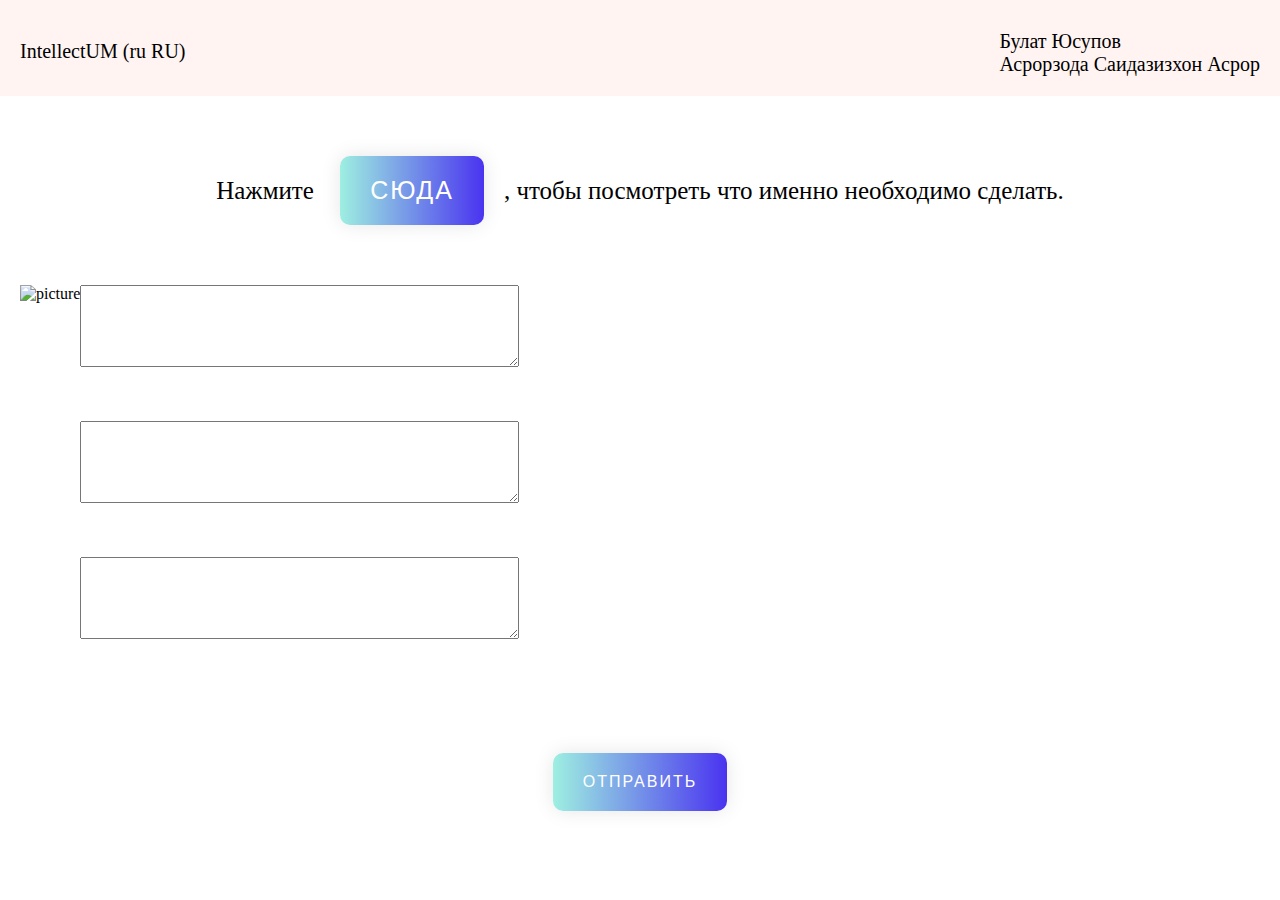
==== index2.html @ fb9da7a9 "Add files via upload" ====
<!DOCTYPE html>
<html lang="en">
<head>
    <meta charset="UTF-8">
    <meta name="viewport" content="width=device-width, initial-scale=1.0">
    <link rel="stylesheet" href="styles.css">
    <title>Document</title>
</head>
<body>
    <div class="main2">
        <div class="main22">
            <ul class="inf1">
                <il class="inf11">IntellectUM (ru RU)</il>
                <il class="inf12">Булат Юсупов<br>Асрорзода Саидазизхон Асрор   </il>
            </ul>
        </div>
    </div>
    <div class="main3">
        <div class="osn31">
            <div class="text31">
                <p>Нажмите <a href="index4.html" class="here">сюда</a>, чтобы посмотреть что именно необходимо сделать.
            </div>
        </div>
        <div class="kart1">
            <img src="img/ipoteka-na-stroitelstvo-pod-zalog-uchastka.jpg" alt="picture" class="picture1">
            <div class="vvod">
                <form class="text1">
                    <textarea class="text" rows="4" cols="50" ></textarea>
                </form>
                <form class="text2">
                    <textarea class="text" rows="4" cols="50"  ></textarea>
                </form>
                <form class="text3">
                    <textarea class="text" rows="4" cols="50" ></textarea>
                </form>
            </div>
        </div>
    </div>
    <div class="main4">
        <a href="index3.html" class="osn2">Отправить</a>
    </div>
</body>
</html>
---- styles.css ----
*{
    margin: 0px;
    padding: 0px;
}
.body{
    width: 100%;
}
.main11{
    padding-top: 25px;
    display: flex;
    justify-content: center;
}
.main12{
    padding-top: 25px;
    display: flex;
    justify-content: center;
}
.near1{
    font-size:36px;
}
.osn1{
    text-decoration: none;
    display: inline-block;
    color: white;
    padding: 20px 30px;
    margin: 10px 20px;
    border-radius: 10px;
    font-family: 'Montserrat', sans-serif;
    text-transform: uppercase;
    letter-spacing: 2px;
    background-image: linear-gradient(to right, #9EEFE1 0%, #4830F0 51%, #9EEFE1 100%);
    background-size: 200% auto;
    box-shadow: 0 0 20px rgba(0, 0, 0, .1);
    transition: .5s;
}
.osn1:hover {
    background-position: right center;
}
.main2{
    width: 100%;
    background-color: #fff4f2;
}

.inf1{
    text-decoration: none;
    display:flex;
    justify-content: space-between;
    padding: 20px 20px;

}
.inf11{
    font-size:20px;
    padding-top: 20px;

}
.inf12{
    font-size: 20px;
    padding-top: 10px;
}
.picture1{
    padding-left: 20px;
}
.osn31{
    padding-top: 50px;

}
.kart1{
    padding-top: 50px;
    display:flex;
    justify-content: start;
}
.text31{
    display: flex;
    justify-content: center;
    font-size: 25px;
}
.text32{
    margin-top: 20px;
    font-size: 25px;
}
.here{
    text-decoration: none;
    display: inline-block;
    color: white;
    padding: 20px 30px;
    margin: 10px 20px;
    border-radius: 10px;
    font-family: 'Montserrat', sans-serif;
    text-transform: uppercase;
    letter-spacing: 2px;
    background-image: linear-gradient(to right, #9EEFE1 0%, #4830F0 51%, #9EEFE1 100%);
    background-size: 200% auto;
    box-shadow: 0 0 20px rgba(0, 0, 0, .1);
    transition: .5s;
}
.here2{
    text-decoration: none;
    display: inline-block;
    color: white;
    padding: 20px 30px;
    margin: 10px 20px;
    border-radius: 10px;
    font-family: 'Montserrat', sans-serif;
    text-transform: uppercase;
    letter-spacing: 2px;
    background-image: linear-gradient(to right, #9EEFE1 0%, #4830F0 51%, #9EEFE1 100%);
    background-size: 200% auto;
    box-shadow: 0 0 20px rgba(0, 0, 0, .1);
    transition: .5s;
}
input.text{
    width:  200px;
    height: 100px;
    padding: 5px 10px 5px 10px;
    border:1px solid #999;
    font-size:16px;
    font-family: Tahoma;    
}
.text{
    padding:10px 10px;
}
.text2{
    padding-top: 50px;
}
.text3{
    padding-top: 50px;
}
.osn2{
    text-decoration: none;
    display: inline-block;
    color: white;
    padding: 20px 30px;
    margin: 10px 20px;
    border-radius: 10px;
    font-family: 'Montserrat', sans-serif;
    text-transform: uppercase;
    letter-spacing: 2px;
    background-image: linear-gradient(to right, #9EEFE1 0%, #4830F0 51%, #9EEFE1 100%);
    background-size: 200% auto;
    box-shadow: 0 0 20px rgba(0, 0, 0, .1);
    transition: .5s;
}
.main4{
    display: flex;
    justify-content: center;
    padding-top: 100px;
}
.main551{
    display: flex;
    justify-content: center;
    font-size: 28px;
    padding-top: 50px;
}
.main552{
    display: flex;
    justify-content: center;
    font-size: 28px;
    padding-top: 25px;

}
.main553{
    display: flex;
    justify-content: center;
    padding-top: 50px;
}
.osn3{
    text-decoration: none;
    display: inline-block;
    color: white;
    padding: 20px 30px;
    margin: 10px 20px;
    border-radius: 10px;
    font-family: 'Montserrat', sans-serif;
    text-transform: uppercase;
    letter-spacing: 2px;
    background-image: linear-gradient(to right, #9EEFE1 0%, #4830F0 51%, #9EEFE1 100%);
    background-size: 200% auto;
    box-shadow: 0 0 20px rgba(0, 0, 0, .1);
    transition: .5s;
}
.main554{
    display:flex;
    justify-content: center;
    padding-top: 25px;
}
.btn7{
    text-decoration: none;
    display: inline-block;
    color: white;
    padding: 20px 30px;
    margin: 10px 20px;
    border-radius: 10px;
    font-family: 'Montserrat', sans-serif;
    text-transform: uppercase;
    letter-spacing: 2px;
    background-image: linear-gradient(to right, #9EEFE1 0%, #4830F0 51%, #9EEFE1 100%);
    background-size: 200% auto;
    box-shadow: 0 0 20px rgba(0, 0, 0, .1);
    transition: .5s;
}
.main7{
    padding: 50px 50px;
}
.text71{
    font-size: 20px;
    padding-top: 20px;
    display: flex;
    justify-content: center;
    text-align: center;
}
.text72{
    font-size: 20px;
    padding-top: 20px;
    display: flex;
    justify-content: center;
    text-align: center;
}
.text73{
    font-size: 20px;
    padding-top: 20px;
    display: flex;
    justify-content: center;
}
.text74{
    font-size: 20px;
    padding-top: 20px;
    display: flex;
    justify-content: center;
}
.text75{
    font-size: 20px;
    padding-top: 20px; 
    display: flex;
    justify-content: center; 
}
.btn77{
    display:flex;
    justify-content: center;
    padding-top: 140px;
}
.picture111{
    display:flex;
    justify-content:center;
}
.picture112{
    padding-top: 10px;
    display:flex;
    justify-content:center;
}
.img2{
    padding-left: 25px;
}
.img3{
    padding-left: 25px;
}
.img11{
    padding-top: 50px;
}
.picmain1{
    display: flex;
    justify-content: center;
}
.picmain11{
    padding-top: 50px;
    width: 480px;
    height: 700px;
}
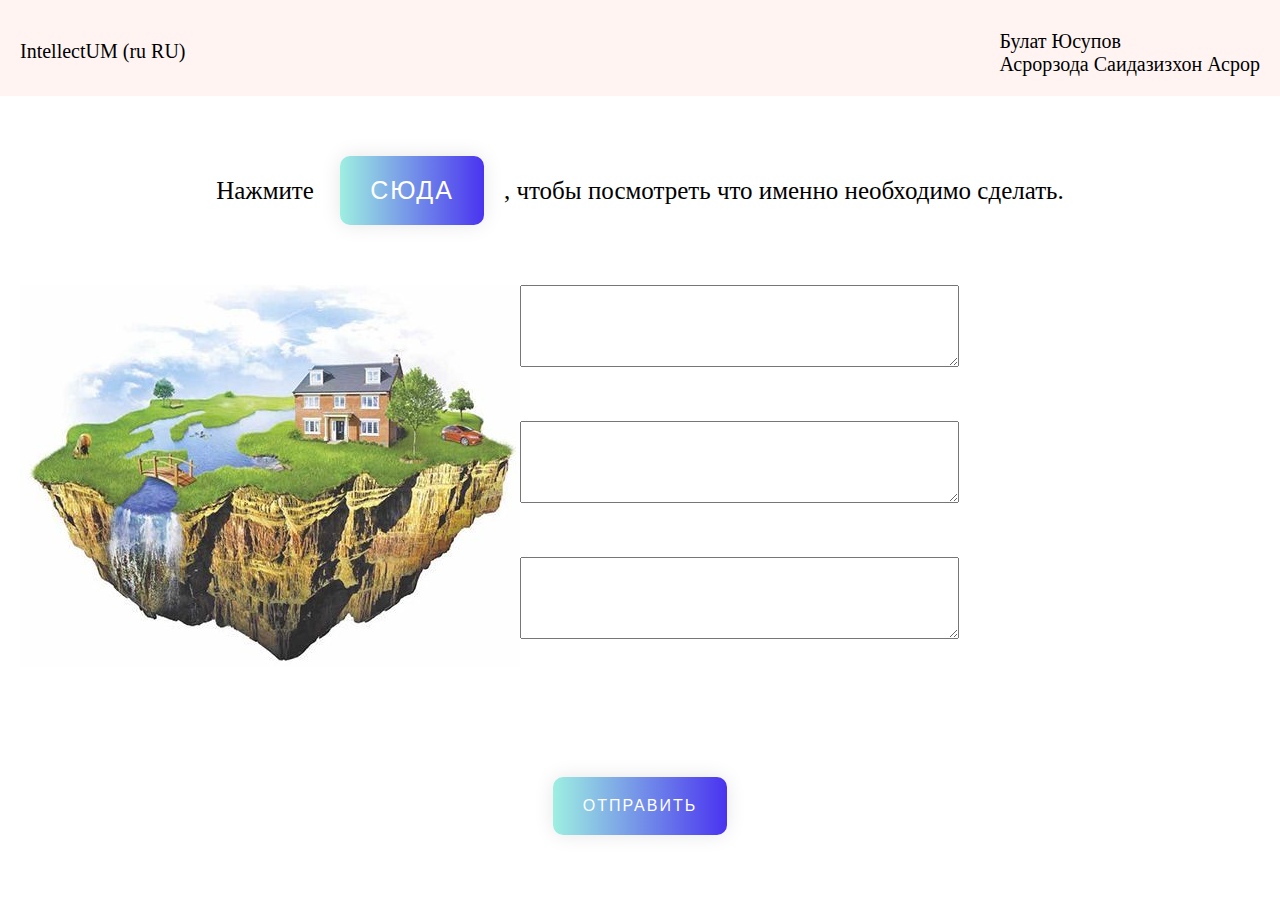
==== commit c8ee36b8: "index2.html" ====
--- a/index2.html
+++ b/index2.html
@@ -4,7 +4,7 @@
     <meta charset="UTF-8">
     <meta name="viewport" content="width=device-width, initial-scale=1.0">
     <link rel="stylesheet" href="styles.css">
-    <title>Document</title>
+    <title>IntellectUM</title>
 </head>
 <body>
     <div class="main2">
@@ -40,4 +40,4 @@
         <a href="index3.html" class="osn2">Отправить</a>
     </div>
 </body>
-</html>+</html>
